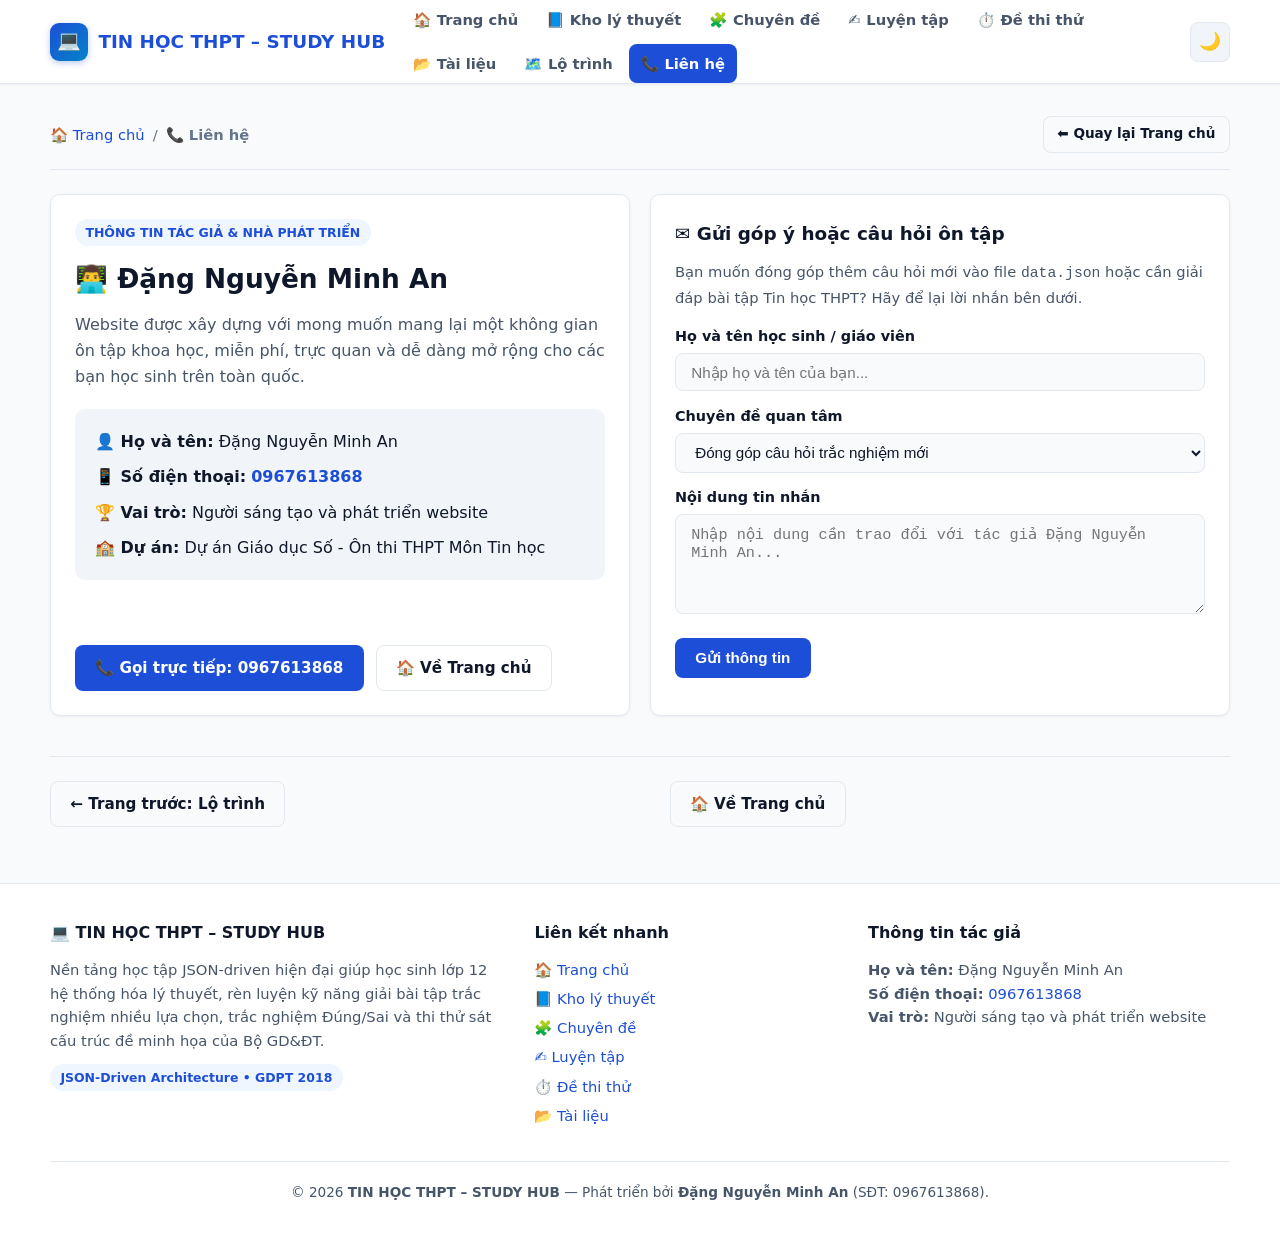
==== contact.html @ 81f34b5b "Initial commit for TINHOCONTHI" ====
<!DOCTYPE html>
<html lang="vi">
<head>
  <meta charset="UTF-8" />
  <meta name="viewport" content="width=device-width, initial-scale=1.0" />
  <title>Liên hệ | TIN HỌC THPT – STUDY HUB</title>
  <link rel="stylesheet" href="assets/css/style.css" />
</head>
<body data-page="contact">
  <header class="site-header" id="site-header"></header>

  <main class="main-content">
    <div class="container">
      <div class="page-top-bar" id="page-top-bar"></div>
      <div id="page-content"></div>
      <div class="page-bottom-nav" id="page-bottom-nav"></div>
    </div>
  </main>

  <footer class="site-footer" id="site-footer"></footer>

  <script src="assets/js/data-loader.js"></script>
  <script src="assets/js/router.js"></script>
  <script src="assets/js/quiz.js"></script>
  <script src="assets/js/main.js"></script>
</body>
</html>
---- assets/css/style.css ----
/* ==========================================================================
   TIN HỌC THPT - STUDY HUB | STYLESHEET CHÍNH
   Thiết kế: Hiện đại, tối giản, xanh dương - trắng - xám nhạt, hỗ trợ Dark Mode
   ========================================================================== */

:root {
  --primary: #1d4ed8;
  --primary-hover: #1e40af;
  --primary-light: #eff6ff;
  --primary-border: #bfdbfe;
  --secondary: #0284c7;
  --bg-body: #f8fafc;
  --bg-card: #ffffff;
  --bg-muted: #f1f5f9;
  --text-main: #0f172a;
  --text-secondary: #475569;
  --text-muted: #64748b;
  --border-color: #e2e8f0;
  --success: #16a34a;
  --success-bg: #f0fdf4;
  --danger: #dc2626;
  --danger-bg: #fef2f2;
  --warning: #d97706;
  --warning-bg: #fffbeb;
  --shadow-sm: 0 1px 3px rgba(15, 23, 42, 0.06);
  --shadow-md: 0 4px 12px rgba(15, 23, 42, 0.08);
  --radius-md: 10px;
  --radius-lg: 14px;
  --transition: all 0.2s ease-in-out;
}

[data-theme="dark"] {
  --primary: #3b82f6;
  --primary-hover: #60a5fa;
  --primary-light: #1e293b;
  --primary-border: #334155;
  --secondary: #38bdf8;
  --bg-body: #0f172a;
  --bg-card: #1e293b;
  --bg-muted: #0b1120;
  --text-main: #f8fafc;
  --text-secondary: #cbd5e1;
  --text-muted: #94a3b8;
  --border-color: #334155;
  --success: #22c55e;
  --success-bg: rgba(34, 197, 94, 0.15);
  --danger: #ef4444;
  --danger-bg: rgba(239, 68, 68, 0.15);
  --warning: #f59e0b;
  --warning-bg: rgba(245, 158, 11, 0.15);
  --shadow-sm: 0 1px 3px rgba(0, 0, 0, 0.3);
  --shadow-md: 0 4px 16px rgba(0, 0, 0, 0.4);
}

* {
  box-sizing: border-box;
  margin: 0;
  padding: 0;
}

body {
  font-family: 'Segoe UI', system-ui, -apple-system, BlinkMacSystemFont, Roboto, sans-serif;
  background-color: var(--bg-body);
  color: var(--text-main);
  line-height: 1.6;
  min-height: 100vh;
  display: flex;
  flex-direction: column;
  transition: background-color 0.25s ease, color 0.25s ease;
}

a {
  color: var(--primary);
  text-decoration: none;
  transition: var(--transition);
}

/* Container & Layout */
.container {
  width: 100%;
  max-width: 1220px;
  margin: 0 auto;
  padding: 0 1.25rem;
}

main.main-content {
  flex: 1;
  padding: 2rem 0 3.5rem;
}

/* Header & Navbar */
.site-header {
  background-color: var(--bg-card);
  border-bottom: 1px solid var(--border-color);
  position: sticky;
  top: 0;
  z-index: 1000;
  box-shadow: var(--shadow-sm);
}

.header-inner {
  display: flex;
  align-items: center;
  justify-content: space-between;
  min-height: 70px;
  gap: 1rem;
}

.brand-logo {
  display: flex;
  align-items: center;
  gap: 0.65rem;
  font-weight: 800;
  font-size: 1.15rem;
  color: var(--primary);
  white-space: nowrap;
}

.brand-badge {
  background: linear-gradient(135deg, var(--primary), var(--secondary));
  color: #fff;
  width: 38px;
  height: 38px;
  border-radius: 9px;
  display: inline-flex;
  align-items: center;
  justify-content: center;
  font-size: 1.2rem;
  box-shadow: 0 2px 6px rgba(29, 78, 216, 0.3);
}

.nav-menu {
  display: flex;
  align-items: center;
  list-style: none;
  gap: 0.25rem;
  flex-wrap: wrap;
}

.nav-link {
  display: inline-flex;
  align-items: center;
  gap: 0.35rem;
  padding: 0.5rem 0.75rem;
  border-radius: 8px;
  font-size: 0.92rem;
  font-weight: 600;
  color: var(--text-secondary);
}

.nav-link:hover {
  background-color: var(--primary-light);
  color: var(--primary);
}

.nav-link.active {
  background-color: var(--primary);
  color: #ffffff;
}

.header-actions {
  display: flex;
  align-items: center;
  gap: 0.5rem;
}

.icon-btn {
  background: var(--bg-muted);
  border: 1px solid var(--border-color);
  color: var(--text-main);
  width: 40px;
  height: 40px;
  border-radius: 8px;
  cursor: pointer;
  display: inline-flex;
  align-items: center;
  justify-content: center;
  font-size: 1.1rem;
  transition: var(--transition);
}

.icon-btn:hover {
  border-color: var(--primary);
  color: var(--primary);
}

.mobile-menu-btn {
  display: none;
}

/* Page Navigation Bar (Top helper bar) */
.page-top-bar {
  display: flex;
  align-items: center;
  justify-content: space-between;
  flex-wrap: wrap;
  gap: 1rem;
  margin-bottom: 1.5rem;
  padding-bottom: 1rem;
  border-bottom: 1px solid var(--border-color);
}

.breadcrumb {
  display: flex;
  align-items: center;
  gap: 0.5rem;
  font-size: 0.92rem;
  color: var(--text-muted);
}

/* Hero Banner */
.hero-banner {
  background: linear-gradient(135deg, #1e3a8a 0%, #1d4ed8 60%, #0284c7 100%);
  color: #ffffff;
  border-radius: var(--radius-lg);
  padding: 2.5rem 2rem;
  margin-bottom: 2rem;
  box-shadow: var(--shadow-md);
  display: grid;
  grid-template-columns: 1.6fr 1fr;
  gap: 2rem;
  align-items: center;
}

.hero-banner h1 {
  font-size: 2rem;
  margin-bottom: 0.75rem;
  line-height: 1.25;
}

.hero-banner p {
  color: rgba(255, 255, 255, 0.9);
  margin-bottom: 1.5rem;
  font-size: 1.02rem;
}

.hero-stats-box {
  background: rgba(255, 255, 255, 0.12);
  backdrop-filter: blur(8px);
  border: 1px solid rgba(255, 255, 255, 0.25);
  border-radius: var(--radius-md);
  padding: 1.5rem;
}

/* Buttons */
.btn {
  display: inline-flex;
  align-items: center;
  justify-content: center;
  gap: 0.45rem;
  padding: 0.62rem 1.2rem;
  border-radius: 8px;
  font-weight: 600;
  font-size: 0.95rem;
  cursor: pointer;
  border: 1px solid transparent;
  transition: var(--transition);
}

.btn-primary {
  background-color: var(--primary);
  color: #ffffff;
}

.btn-primary:hover {
  background-color: var(--primary-hover);
  color: #ffffff;
}

.btn-light {
  background-color: #ffffff;
  color: #1e3a8a;
}

.btn-light:hover {
  background-color: #f1f5f9;
  color: #1e3a8a;
}

.btn-outline {
  background-color: transparent;
  border-color: var(--border-color);
  color: var(--text-main);
}

.btn-outline:hover {
  border-color: var(--primary);
  color: var(--primary);
  background-color: var(--primary-light);
}

.btn-sm {
  padding: 0.4rem 0.85rem;
  font-size: 0.85rem;
}

/* Grid & Cards */
.grid-2 {
  display: grid;
  grid-template-columns: repeat(2, 1fr);
  gap: 1.25rem;
}

.grid-3 {
  display: grid;
  grid-template-columns: repeat(3, 1fr);
  gap: 1.25rem;
}

.grid-4 {
  display: grid;
  grid-template-columns: repeat(4, 1fr);
  gap: 1rem;
}

.card {
  background-color: var(--bg-card);
  border: 1px solid var(--border-color);
  border-radius: var(--radius-md);
  padding: 1.5rem;
  box-shadow: var(--shadow-sm);
  transition: var(--transition);
  display: flex;
  flex-direction: column;
  justify-content: space-between;
}

.card:hover {
  box-shadow: var(--shadow-md);
  border-color: var(--primary-border);
}

.card-header {
  display: flex;
  align-items: flex-start;
  justify-content: space-between;
  gap: 0.75rem;
  margin-bottom: 0.85rem;
}

.card-title {
  font-size: 1.15rem;
  font-weight: 700;
  color: var(--text-main);
}

/* Badges */
.badge {
  display: inline-flex;
  align-items: center;
  padding: 0.22rem 0.65rem;
  border-radius: 999px;
  font-size: 0.78rem;
  font-weight: 600;
  background-color: var(--primary-light);
  color: var(--primary);
  white-space: nowrap;
}

.badge-success {
  background-color: var(--success-bg);
  color: var(--success);
}

.badge-warning {
  background-color: var(--warning-bg);
  color: var(--warning);
}

/* Search & Filter Controls */
.filter-bar {
  background-color: var(--bg-card);
  border: 1px solid var(--border-color);
  border-radius: var(--radius-md);
  padding: 1rem 1.25rem;
  margin-bottom: 1.5rem;
  display: flex;
  flex-wrap: wrap;
  gap: 0.85rem;
  align-items: center;
}

.search-input,
.select-input {
  padding: 0.6rem 0.95rem;
  border-radius: 8px;
  border: 1px solid var(--border-color);
  background-color: var(--bg-body);
  color: var(--text-main);
  font-size: 0.95rem;
  outline: none;
  transition: var(--transition);
}

.search-input {
  flex: 1;
  min-width: 220px;
}

.search-input:focus,
.select-input:focus {
  border-color: var(--primary);
  box-shadow: 0 0 0 3px rgba(29, 78, 216, 0.15);
}

/* Progress Bar */
.progress-wrap {
  width: 100%;
  background-color: var(--bg-muted);
  border-radius: 999px;
  height: 10px;
  overflow: hidden;
  margin: 0.5rem 0;
}

.progress-fill {
  height: 100%;
  background: linear-gradient(90deg, var(--primary), var(--secondary));
  border-radius: 999px;
  transition: width 0.35s ease;
}

/* Code snippet & Key points */
.code-block {
  background-color: #0f172a;
  color: #e2e8f0;
  padding: 1rem;
  border-radius: 8px;
  font-family: 'Consolas', 'Courier New', monospace;
  font-size: 0.88rem;
  overflow-x: auto;
  margin-top: 0.85rem;
  border: 1px solid #334155;
}

.key-points-list {
  list-style: none;
  margin: 0.85rem 0;
}

.key-points-list li {
  position: relative;
  padding-left: 1.35rem;
  margin-bottom: 0.45rem;
  color: var(--text-secondary);
  font-size: 0.95rem;
}

.key-points-list li::before {
  content: "✓";
  position: absolute;
  left: 0;
  color: var(--primary);
  font-weight: bold;
}

/* Quiz & Exam Cards */
.question-card {
  background-color: var(--bg-card);
  border: 1px solid var(--border-color);
  border-radius: var(--radius-md);
  padding: 1.5rem;
  margin-bottom: 1.25rem;
  box-shadow: var(--shadow-sm);
}

.options-list {
  display: grid;
  gap: 0.65rem;
  margin-top: 1rem;
}

.option-item {
  display: flex;
  align-items: center;
  gap: 0.75rem;
  padding: 0.75rem 1rem;
  border: 1px solid var(--border-color);
  border-radius: 8px;
  cursor: pointer;
  background-color: var(--bg-body);
  transition: var(--transition);
}

.option-item:hover {
  border-color: var(--primary);
  background-color: var(--primary-light);
}

.option-item.selected {
  border-color: var(--primary);
  background-color: var(--primary-light);
  font-weight: 600;
}

.option-item.correct {
  border-color: var(--success);
  background-color: var(--success-bg);
  color: var(--success);
  font-weight: 600;
}

.option-item.incorrect {
  border-color: var(--danger);
  background-color: var(--danger-bg);
  color: var(--danger);
}

.explanation-box {
  margin-top: 1rem;
  padding: 0.95rem 1.1rem;
  border-radius: 8px;
  background-color: var(--primary-light);
  border-left: 4px solid var(--primary);
  font-size: 0.92rem;
  color: var(--text-main);
  display: none;
}

.explanation-box.show {
  display: block;
}

.fav-btn {
  background: transparent;
  border: 1px solid var(--border-color);
  padding: 0.3rem 0.65rem;
  border-radius: 6px;
  cursor: pointer;
  font-size: 0.85rem;
  color: var(--text-secondary);
}

.fav-btn.active {
  background-color: var(--warning-bg);
  border-color: var(--warning);
  color: var(--warning);
  font-weight: 600;
}

/* Timer Bar for Exam */
.exam-sticky-bar {
  position: sticky;
  top: 76px;
  z-index: 900;
  background-color: var(--bg-card);
  border: 2px solid var(--primary);
  border-radius: var(--radius-md);
  padding: 0.85rem 1.25rem;
  margin-bottom: 1.5rem;
  display: flex;
  align-items: center;
  justify-content: space-between;
  flex-wrap: wrap;
  gap: 1rem;
  box-shadow: var(--shadow-md);
}

.timer-display {
  font-size: 1.35rem;
  font-weight: 800;
  color: var(--primary);
  font-variant-numeric: tabular-nums;
}

/* Checklist Roadmap */
.checklist-item {
  display: flex;
  align-items: flex-start;
  gap: 0.75rem;
  padding: 0.7rem 0.85rem;
  border-radius: 8px;
  background-color: var(--bg-body);
  border: 1px solid var(--border-color);
  margin-bottom: 0.55rem;
  cursor: pointer;
}

.checklist-item.done span {
  text-decoration: line-through;
  color: var(--text-muted);
}

/* Page Bottom Prev/Next Navigation */
.page-bottom-nav {
  margin-top: 2.5rem;
  padding-top: 1.5rem;
  border-top: 1px solid var(--border-color);
  display: flex;
  align-items: center;
  justify-content: space-between;
  flex-wrap: wrap;
  gap: 1rem;
}

/* Footer */
.site-footer {
  background-color: var(--bg-card);
  border-top: 1px solid var(--border-color);
  padding: 2.25rem 0;
  margin-top: auto;
  font-size: 0.92rem;
  color: var(--text-secondary);
}

.footer-grid {
  display: grid;
  grid-template-columns: 1.5fr 1fr 1.2fr;
  gap: 2rem;
}

.footer-title {
  font-weight: 700;
  color: var(--text-main);
  margin-bottom: 0.75rem;
  font-size: 1rem;
}

/* Responsive Media Queries */
@media (max-width: 992px) {
  .hero-banner {
    grid-template-columns: 1fr;
  }
  .grid-4 {
    grid-template-columns: repeat(2, 1fr);
  }
  .grid-3 {
    grid-template-columns: repeat(2, 1fr);
  }
  .footer-grid {
    grid-template-columns: 1fr 1fr;
  }
}

@media (max-width: 768px) {
  .mobile-menu-btn {
    display: inline-flex;
  }
  .nav-menu {
    display: none;
    position: absolute;
    top: 70px;
    left: 0;
    right: 0;
    background-color: var(--bg-card);
    border-bottom: 1px solid var(--border-color);
    padding: 1rem;
    flex-direction: column;
    align-items: stretch;
    box-shadow: var(--shadow-md);
  }
  .nav-menu.open {
    display: flex;
  }
  .grid-2,
  .grid-3,
  .grid-4,
  .footer-grid {
    grid-template-columns: 1fr;
  }
  .hero-banner {
    padding: 1.75rem 1.25rem;
  }
  .hero-banner h1 {
    font-size: 1.55rem;
  }
}
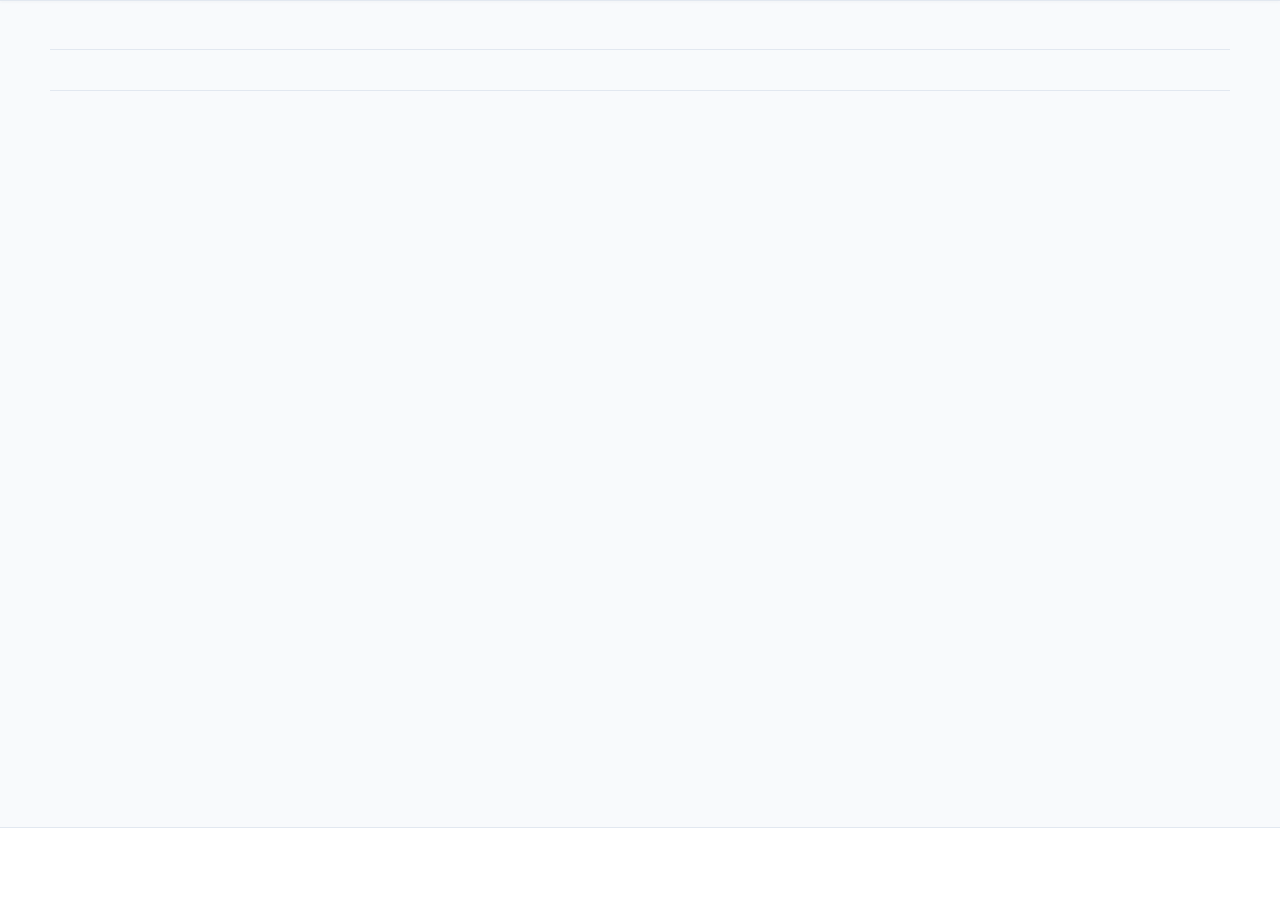
==== commit 20a0af42: "Update code and content" ====
--- a/contact.html
+++ b/contact.html
@@ -19,6 +19,7 @@
 
   <footer class="site-footer" id="site-footer"></footer>
 
+  <script src="assets/js/auth.js"></script>
   <script src="assets/js/data-loader.js"></script>
   <script src="assets/js/router.js"></script>
   <script src="assets/js/quiz.js"></script>
